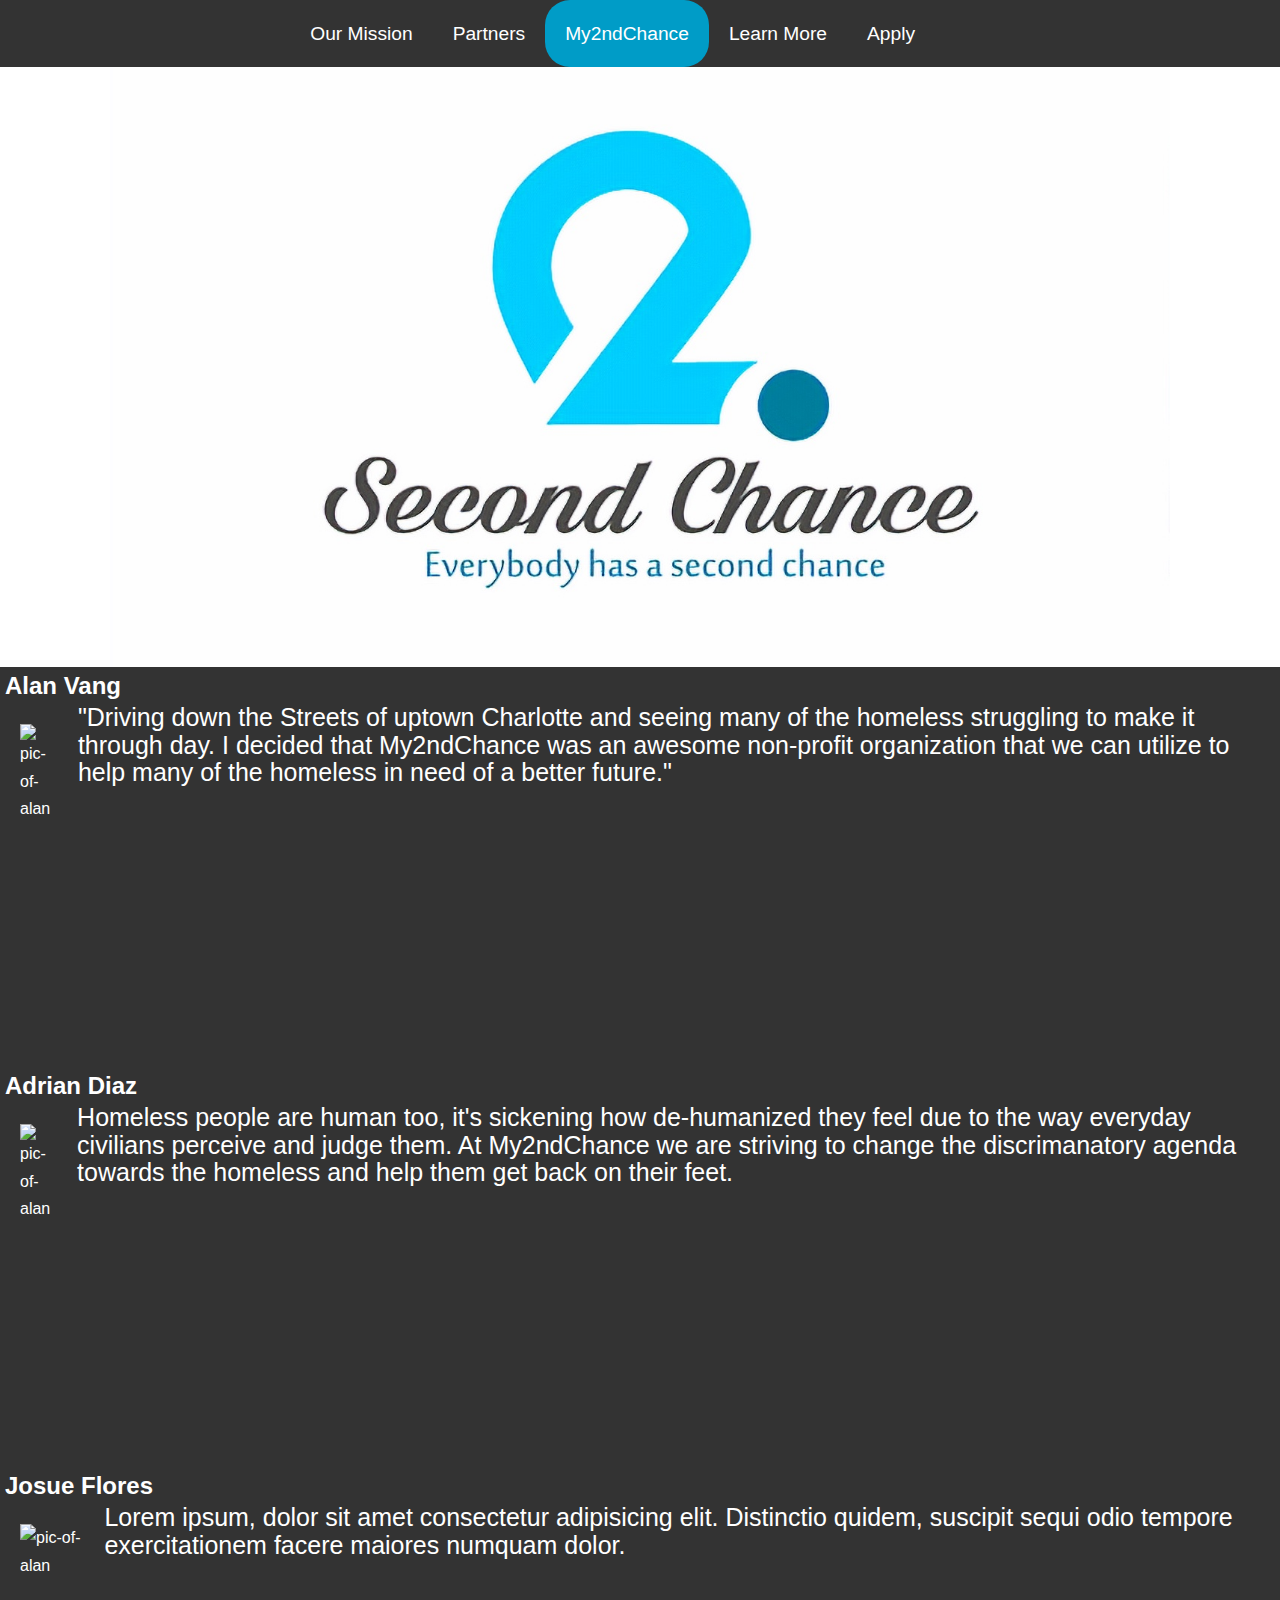
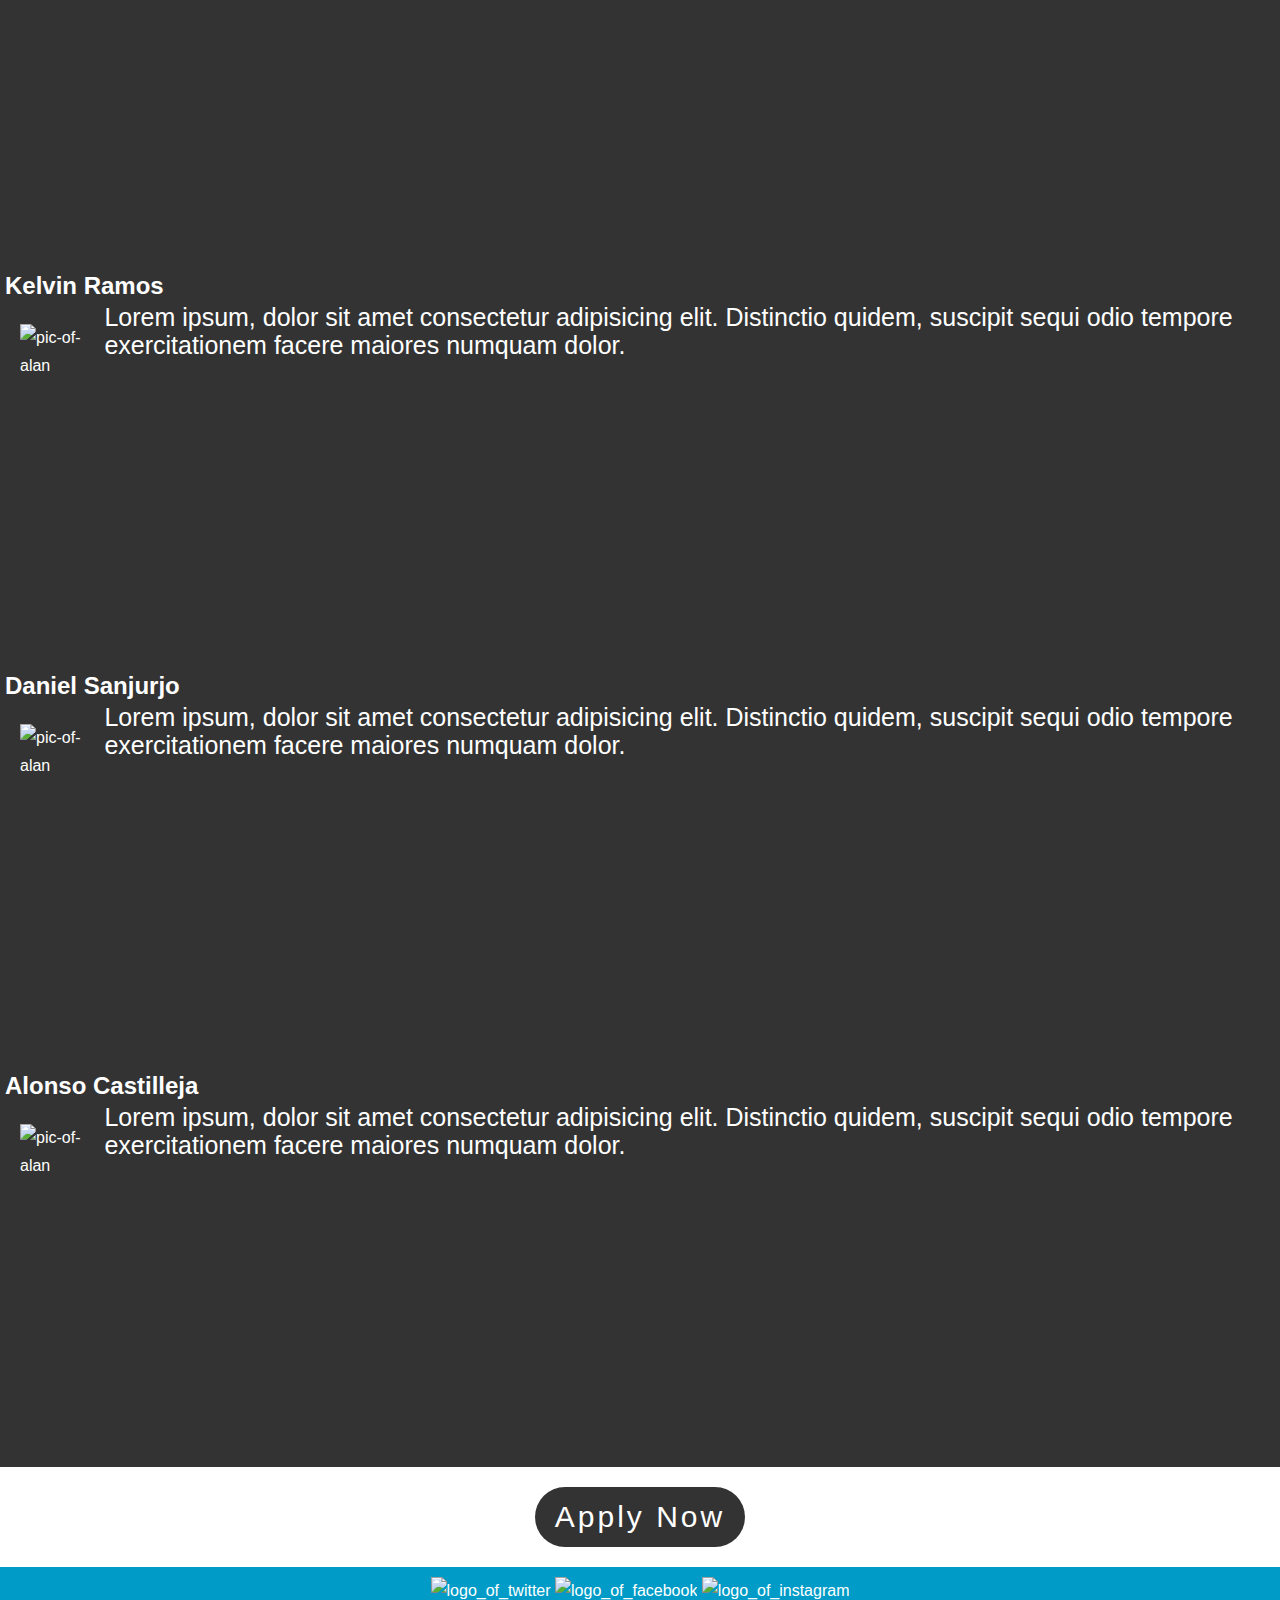
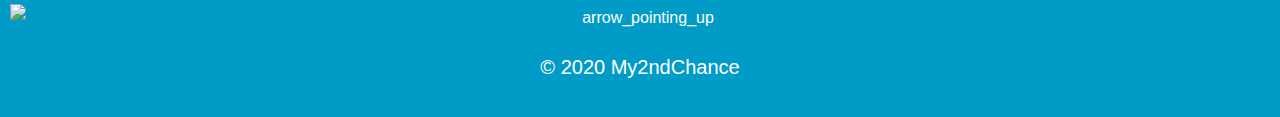
==== index.html @ 55861942 "k" ====
<!DOCTYPE html>
<html lang="en">

<head>
    <meta charset="UTF-8">
    <meta name="viewport" content="width=device-width, initial-scale=1.0">
    <meta name="description" content="the best hotel like ever">
    <meta name="keywords" content="hotel, charlotte, universe, south caroline">
    <title>Document</title>
    <link rel="stylesheet" type="text/css" href="/css/k.css">
</head>

<body>
    <header>

        <nav id="navbar">
            <div class="container">

                <ul>
                    <li><a class="nav" href="ourmission.html">Our Mission</a></li>
                    <li><a class="nav" href="partners.html">Partners</a></li>
                    <li><a class="current nav" href="index.html">My2ndChance</a></li>
                    <li><a class="nav" href="learnmore.html">Learn More</a></li>
                    <li><a class="nav" href="apply.html">Apply</a></li>
                </ul>
            </div>
        </nav>


        <div class="container">
            <div id="showcase">
                <div class="info-img"></div>
                <div class="info-content">

                </div>
            </div>
        </div>
    </header>

    <section id="home-info" class="bg-dark">
        <h2 class="alan1"> Alan Vang </h2>
        <div id="features">
        <img class="alan2" src="../img/rsz_11alan_vang_.jpg" alt="pic-of-alan">
        <p class="text">"Driving down the Streets of uptown Charlotte and seeing many of the homeless struggling to make it through day. I decided that My2ndChance was an awesome non-profit organization that we can utilize to help many of the homeless in need of a better future." </p>
    </div>
    </section>


    <section id="home-info" class="bg-dark">
        <h2 class="alan1"> Adrian Diaz </h2>
        <div id="features">
        <img class="alan2" src="../img/rsz_plsscreen_shot_2020-03-06_at_22508_pm_1.png" alt="pic-of-alan">
        <p class="text">Homeless people are human too, it's sickening how de-humanized they feel due to the way everyday civilians perceive and judge them. At My2ndChance we are striving to change the discrimanatory agenda towards the homeless and help them get back on their feet.</p>
        </div>
    </section>


    <section id="home-info" class="bg-dark">
        <h2 class="alan1"> Josue Flores </h2>
        <div id="features">
        <img class="alan2" src="../img/rsz_11alan_vang_.jpg" alt="pic-of-alan">
        <p class="text">Lorem ipsum, dolor sit amet consectetur adipisicing elit. Distinctio quidem, suscipit sequi odio
            tempore
            exercitationem facere maiores numquam dolor.</p>
        </div>
    </section>


    <section id="home-info" class="bg-dark">
        <h2 class="alan1"> Kelvin Ramos </h2>
        <div id="features">
        <img class="alan2" src="../img/rsz_11alan_vang_.jpg" alt="pic-of-alan">
        <p class="text">Lorem ipsum, dolor sit amet consectetur adipisicing elit. Distinctio quidem, suscipit sequi odio
            tempore
            exercitationem facere maiores numquam dolor.</p>
        </div>
    </section>


    <section id="home-info" class="bg-dark">
        <h2 class="alan1"> Daniel Sanjurjo </h2>
        <div id="features">
        <img class="alan2" src="../img/rsz_11alan_vang_.jpg" alt="pic-of-alan">
        <p class="text">Lorem ipsum, dolor sit amet consectetur adipisicing elit. Distinctio quidem, suscipit sequi odio
            tempore
            exercitationem facere maiores numquam dolor.</p>
        </div>
    </section>


    <section id="home-info" class="bg-dark">
        <h2 class="alan1"> Alonso Castilleja </h2>
        <div id="features">
        <img class="alan2" src="../img/rsz_11alan_vang_.jpg" alt="pic-of-alan">
        <p class="text">Lorem ipsum, dolor sit amet consectetur adipisicing elit. Distinctio quidem, suscipit sequi odio
            tempore
            exercitationem facere maiores numquam dolor.</p>
        </div>
    </section>
    <div class="applybtn">
        <a href="Apply.html"><button class="apply-button">Apply Now</button></a>
        </div>
    <div class="clr"></div>
    <footer>
        <a href="https://twitter.com/cityofseattle?lang=en" target="_blank" rel="noopener"><img class="logos" src="https://image.flaticon.com/icons/svg/1384/1384049.svg" alt="logo_of_twitter"></a>
        <a href="https://www.facebook.com/cityofseattlegov/" target="_blank" rel="noopener"><img class="logos" src="https://image.flaticon.com/icons/svg/254/254390.svg" alt="logo_of_facebook"></a>
        <a href="https://www.instagram.com/seattle.city/?hl=en" target="_blank" rel="noopener"><img class="logos" src="https://image.flaticon.com/icons/svg/254/254393.svg" alt="logo_of_instagram"></a>
        <a href="#"><img class="arrow" src="https://image.flaticon.com/icons/svg/2489/2489223.svg" alt="arrow_pointing_up" rel="noopener"></a>
        <p class="copyright">&copy; 2020 My2ndChance</p>
  </footer>
</body>

</html>
---- css/k.css ----
/* CSS reset */
* {
    margin: 0;
    padding: 0;
    box-sizing: border-box;
}
/* Utility class */
.container {
    margin: auto;
    max-width: 1100px;
    overflow: auto;
    padding: 0 20px;
}

.lead {
    font-size: 25px;
    color: #333;
}

.btn {
    display: inline-block;
    font-size: 18px;
    color: #fff;
    background: #333;
    padding: 13px 20px;
    border: none;
    cursor: pointer;
    border-radius: 1.3em;
}

.btn:hover {
    background: rgb(0, 153, 255);
    color: #333;
    border-radius: 1.3em;
}



.bg-dark {
    background: #333;
    color: #fff;
}

.clr {
    clear: both;
}

/* Main styling */
body {
    font-family: 'Segoe UI', Tahoma, Geneva, verdana, sans-serif;
    line-height: 1.7em;
}
a {
    color: rgb(255, 255, 255);
    text-decoration: none;
}

.nav {
    font-size: 1.2rem;
}

#navbar {
    background: #333;
    color: rgb(0, 156, 199);
    overflow: auto;
}

#navbar a {
    color: #fff;
}

#navbar h1 {
    float: left;
    padding: 20px;
}

#navbar ul{
    list-style: none;
    float: right;
    padding-right: 235px;
}

#navbar ul li {
    float: left;
}

#navbar ul li a {
    display: block;
    padding: 20px;
    text-align: center;
    color: #fff;
}
/* Cre */
#navbar ul li a:hover,
#navbar ul li a.current {
    background: rgb(0, 156, 199);
    color: #fff;
    border-radius: 1.3em;
}

.nd {
    float: right;
}

/* showcase */
#showcase {
    background: url('../img/BRALOGO17_upscaled_image_x2.jpg') no-repeat center center/cover;
    height: 600px;
    width: 100%;
    float: left;
   
}

#showcase .showcase-content {
    color: #333;
    text-align: center;
    padding-left: 170px;
}

#showcase .showcase-content h1 {
    font-size: 60px;
    line-height: 1.2em;
    color: #333;
}

#showcase .showcase-content p {
    padding-bottom: 20px;
    line-height: 1.7em;
}

/* home info  */

#home-info {
    height: 400px;
}
#home-info2 {
    height: 400px;

}
#features{
    display: flex;
}
.alan1{
    padding: 5px;
}
.alan2 {
    padding: 20px;
}

.text {
    font-size: 25px;
    color: #fff;
    float: right;
}
.text2 {
    color: #333;
    font-size: x-large;
}

.text2 {
    z-index: 2;
    padding-bottom: 20px;
}

#home-info .info-content p {
    padding-bottom: 20px;
}

/* features  */


.applybtn{
    text-align-last: center;
    padding: 20PX;
}
.apply-button {
    display: inline-block;
    font-size: 30px;
    color: #fff;
    background: #333;
    padding: 13px 20px;
    border: none;
    cursor: pointer;
    border-radius: 1.2em;
    letter-spacing: .1em;
}

.apply-button:hover {
    background: rgb(0, 156, 199);
    color: #333;
    border-radius: 1.2em;
}
.apply-button:active,
.apply-button:focus
{
border: none;
outline:none;
}
/* footer */

footer {
    text-align:center;
    background-color: rgb(0, 156, 199);
    height:150px; 
    padding: 10px;
  }
  
  .logos {
    height: 50px;
  }
  
  .arrow {
    height: 50px;
    display: block; /* to separate it from an auto inline, and makes it go down to next line*/
    margin: 0 auto; /* centers image */
  }
  .copyright {
    color: #fff;
    font-size: 20px;
  }
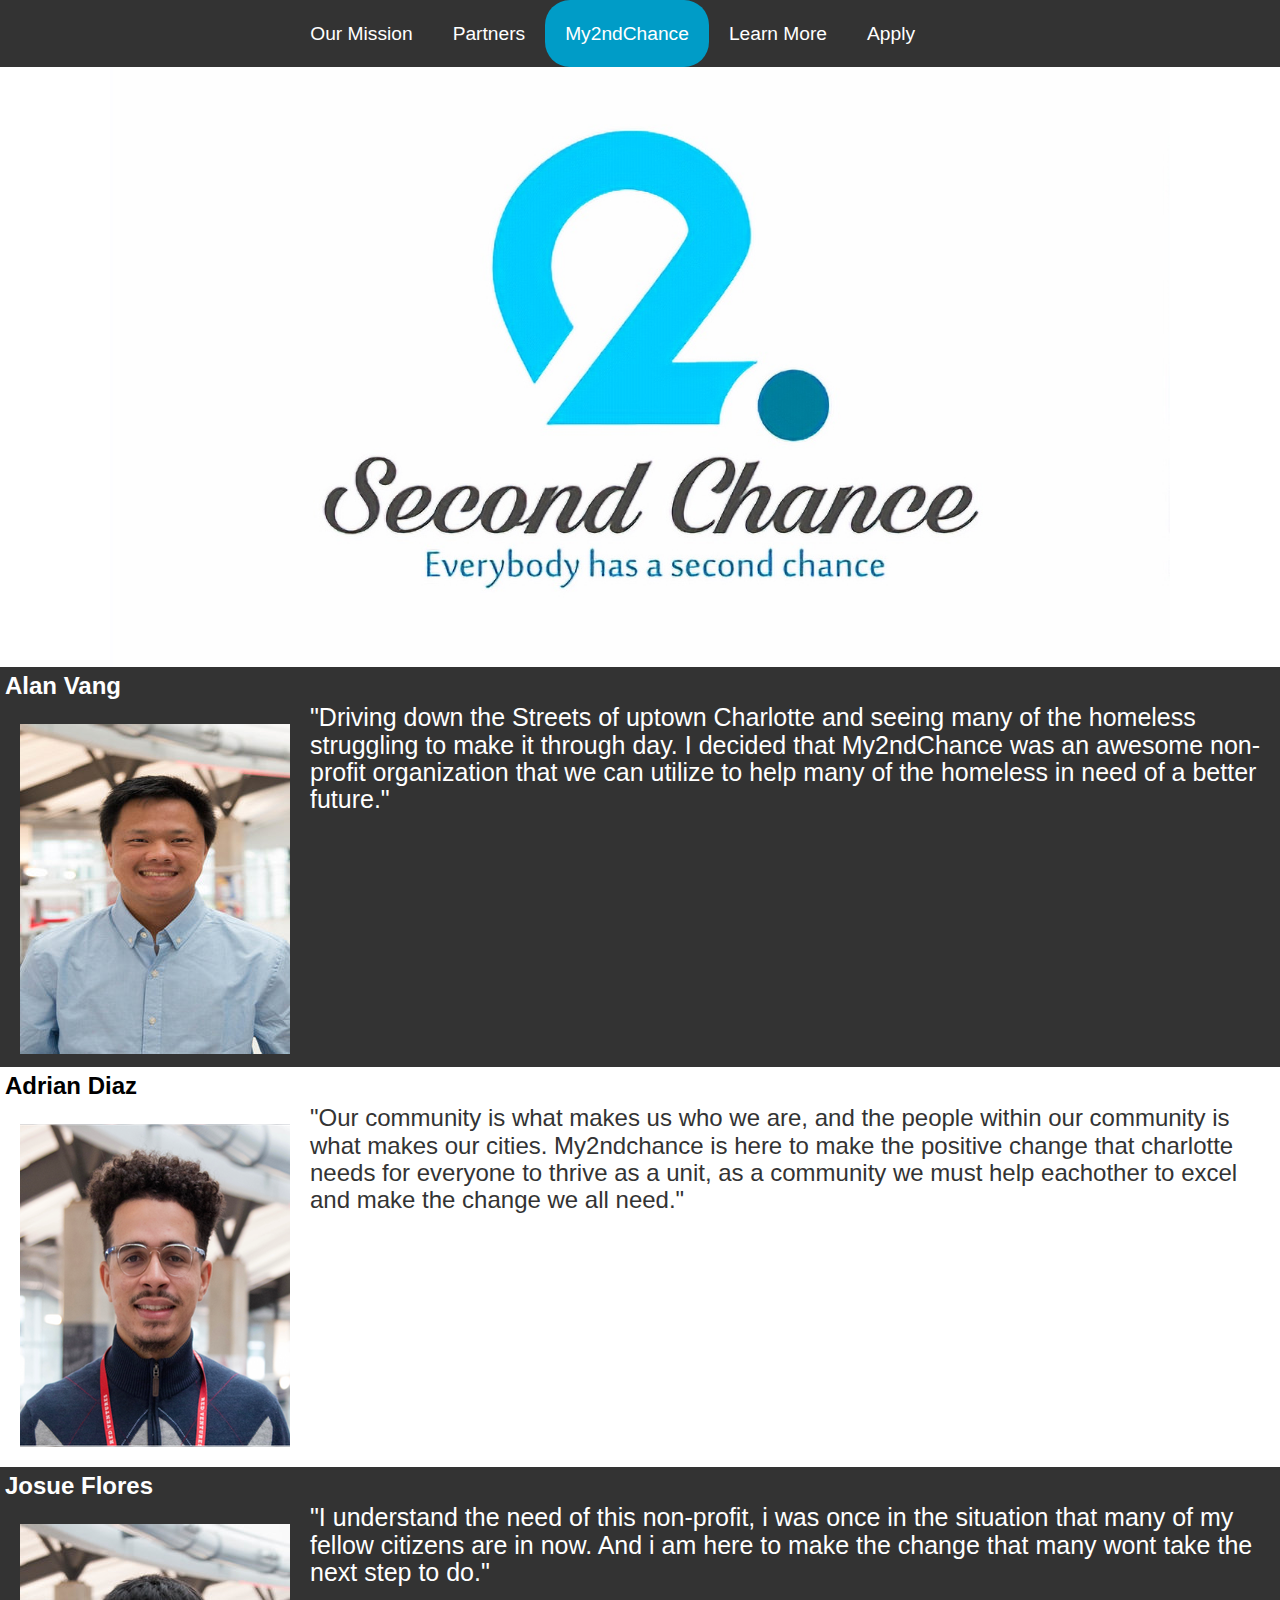
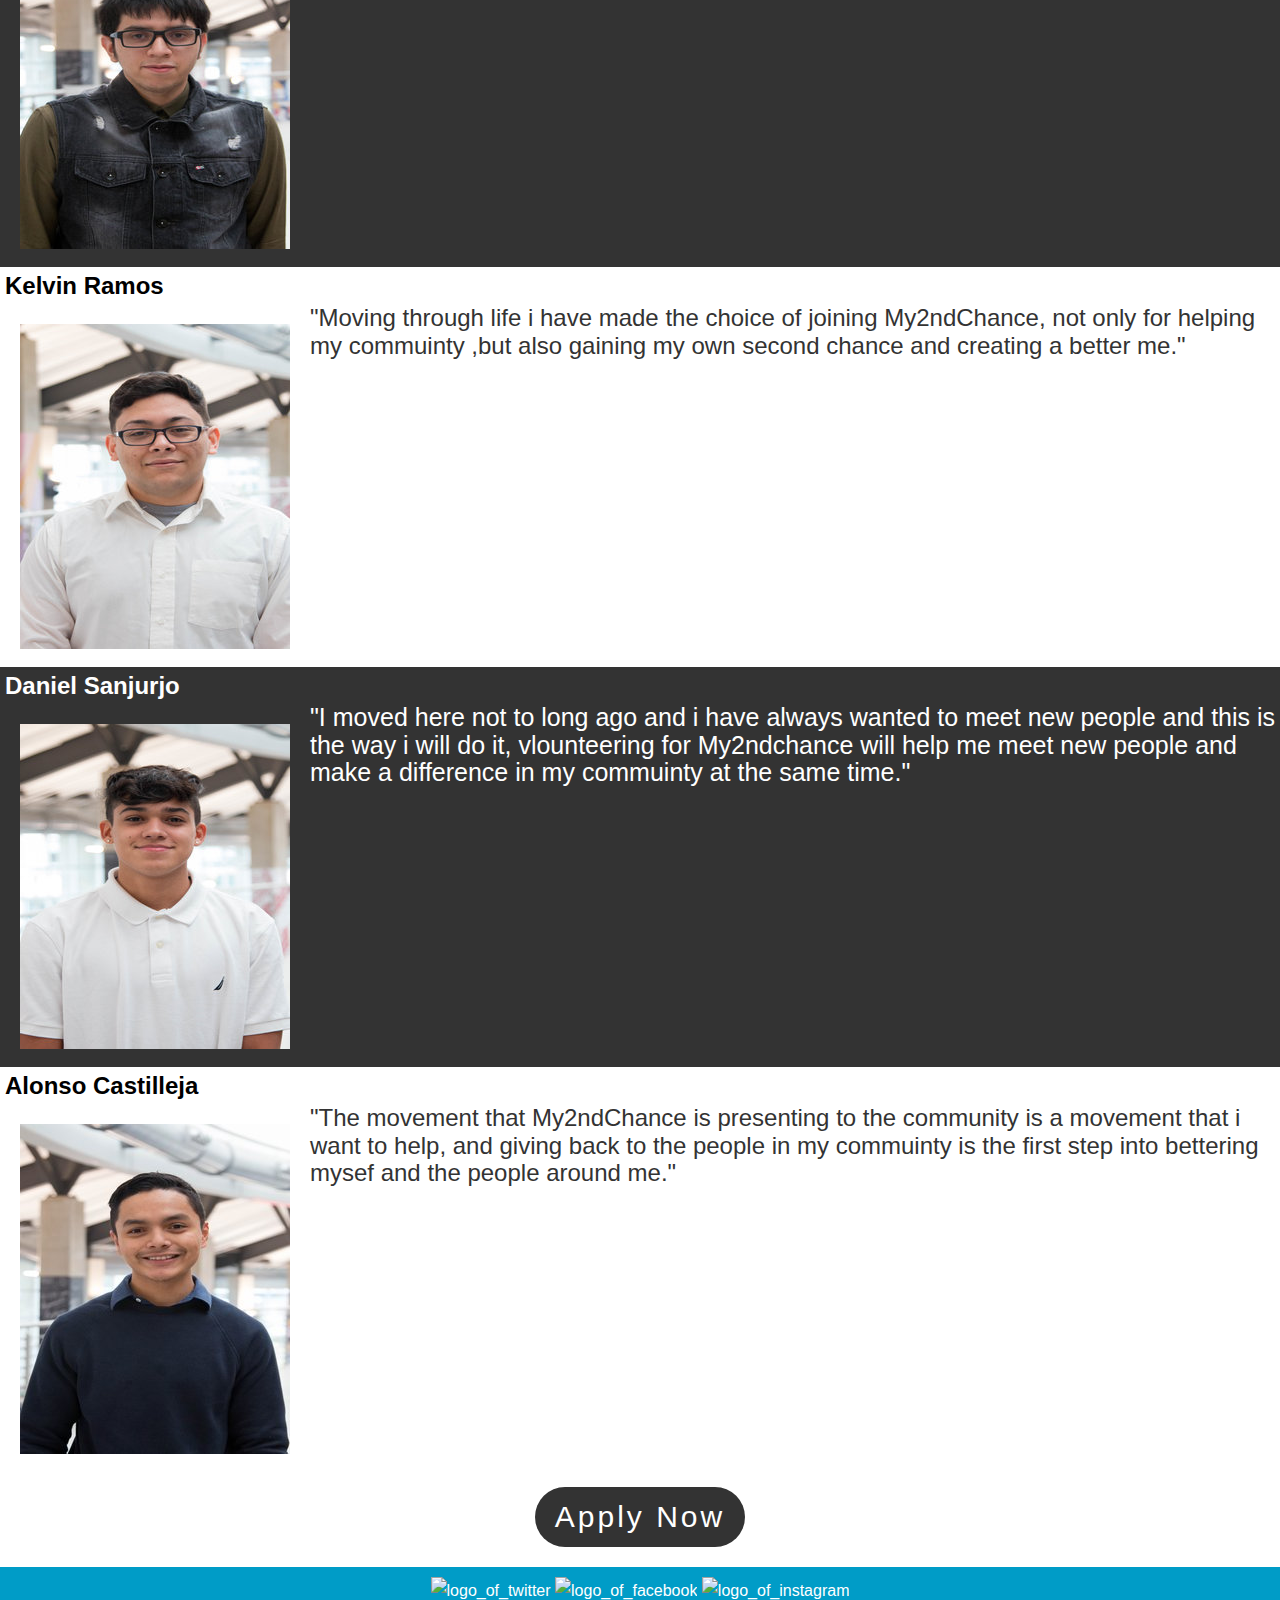
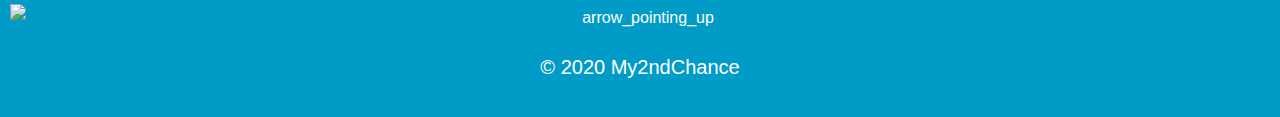
==== commit c065bb54: "k" ====
--- a/index.html
+++ b/index.html
@@ -15,7 +15,6 @@
 
         <nav id="navbar">
             <div class="container">
-
                 <ul>
                     <li><a class="nav" href="ourmission.html">Our Mission</a></li>
                     <li><a class="nav" href="partners.html">Partners</a></li>
@@ -25,8 +24,6 @@
                 </ul>
             </div>
         </nav>
-
-
         <div class="container">
             <div id="showcase">
                 <div class="info-img"></div>
@@ -40,17 +37,17 @@
     <section id="home-info" class="bg-dark">
         <h2 class="alan1"> Alan Vang </h2>
         <div id="features">
-        <img class="alan2" src="../img/rsz_11alan_vang_.jpg" alt="pic-of-alan">
+        <img class="alan2" src="../img/rsz_alan_vang_.jpg" alt="pic-of-alan">
         <p class="text">"Driving down the Streets of uptown Charlotte and seeing many of the homeless struggling to make it through day. I decided that My2ndChance was an awesome non-profit organization that we can utilize to help many of the homeless in need of a better future." </p>
     </div>
     </section>
 
 
-    <section id="home-info" class="bg-dark">
+    <section id="home-info2" class="bg-dark2">
         <h2 class="alan1"> Adrian Diaz </h2>
         <div id="features">
-        <img class="alan2" src="../img/rsz_plsscreen_shot_2020-03-06_at_22508_pm_1.png" alt="pic-of-alan">
-        <p class="text">Homeless people are human too, it's sickening how de-humanized they feel due to the way everyday civilians perceive and judge them. At My2ndChance we are striving to change the discrimanatory agenda towards the homeless and help them get back on their feet.</p>
+        <img class="alan2" src="../img/rsz_screen_shot_2020-03-06_at_22508_pm_1.png" alt="pic-of-alan">
+        <p class="text2">"Our community is what makes us who we are, and the people within our community is what makes our cities. My2ndchance is here to make the positive change that charlotte needs for everyone to thrive as a unit, as a community we must help eachother to excel and make the change we all need."</p>
         </div>
     </section>
 
@@ -58,21 +55,17 @@
     <section id="home-info" class="bg-dark">
         <h2 class="alan1"> Josue Flores </h2>
         <div id="features">
-        <img class="alan2" src="../img/rsz_11alan_vang_.jpg" alt="pic-of-alan">
-        <p class="text">Lorem ipsum, dolor sit amet consectetur adipisicing elit. Distinctio quidem, suscipit sequi odio
-            tempore
-            exercitationem facere maiores numquam dolor.</p>
+        <img class="alan2" src="../img/rsz_6josue_flores.jpg" alt="pic-of-alan">
+        <p class="text">"I understand the need of this non-profit, i was once in the situation that many of my fellow citizens are in now. And i am here to make the change that many wont take the next step to do."</p>
         </div>
     </section>
 
 
-    <section id="home-info" class="bg-dark">
+    <section id="home-info" class="bg-dark2">
         <h2 class="alan1"> Kelvin Ramos </h2>
         <div id="features">
-        <img class="alan2" src="../img/rsz_11alan_vang_.jpg" alt="pic-of-alan">
-        <p class="text">Lorem ipsum, dolor sit amet consectetur adipisicing elit. Distinctio quidem, suscipit sequi odio
-            tempore
-            exercitationem facere maiores numquam dolor.</p>
+        <img class="alan2" src="../img/rsz_kelvin_ramos-_benitez.jpg" alt="pic-of-alan">
+        <p class="text2">"Moving through life i have made the choice of joining My2ndChance, not only for helping my commuinty ,but also gaining my own second chance and creating a better me." </p>
         </div>
     </section>
 
@@ -80,25 +73,23 @@
     <section id="home-info" class="bg-dark">
         <h2 class="alan1"> Daniel Sanjurjo </h2>
         <div id="features">
-        <img class="alan2" src="../img/rsz_11alan_vang_.jpg" alt="pic-of-alan">
-        <p class="text">Lorem ipsum, dolor sit amet consectetur adipisicing elit. Distinctio quidem, suscipit sequi odio
-            tempore
-            exercitationem facere maiores numquam dolor.</p>
+        <img class="alan2" src="../img/rsz_louis_sanjurjo.jpg" alt="pic-of-alan">
+        <p class="text">"I moved here not to long ago and i have always wanted to meet new people and this is the way i will do it, vlounteering for My2ndchance will help me meet new people and make a difference in my commuinty at the same time."</p>
         </div>
     </section>
 
 
-    <section id="home-info" class="bg-dark">
+    <section id="home-info" class="bg-dark2">
         <h2 class="alan1"> Alonso Castilleja </h2>
         <div id="features">
-        <img class="alan2" src="../img/rsz_11alan_vang_.jpg" alt="pic-of-alan">
-        <p class="text">Lorem ipsum, dolor sit amet consectetur adipisicing elit. Distinctio quidem, suscipit sequi odio
-            tempore
-            exercitationem facere maiores numquam dolor.</p>
+        <img class="alan2" src="../img/rsz_image_from_ios.jpg" alt="pic-of-alan">
+        <p class="text2">"The movement that My2ndChance is presenting to the community is a movement that i want to help, and giving back to the people in my commuinty is the first step into bettering mysef and the people around me." </p>
         </div>
     </section>
     <div class="applybtn">
-        <a href="Apply.html"><button class="apply-button">Apply Now</button></a>
+        <a href="Apply.html">
+            <button class="apply-button">Apply Now</button>
+            </a>
         </div>
     <div class="clr"></div>
     <footer>
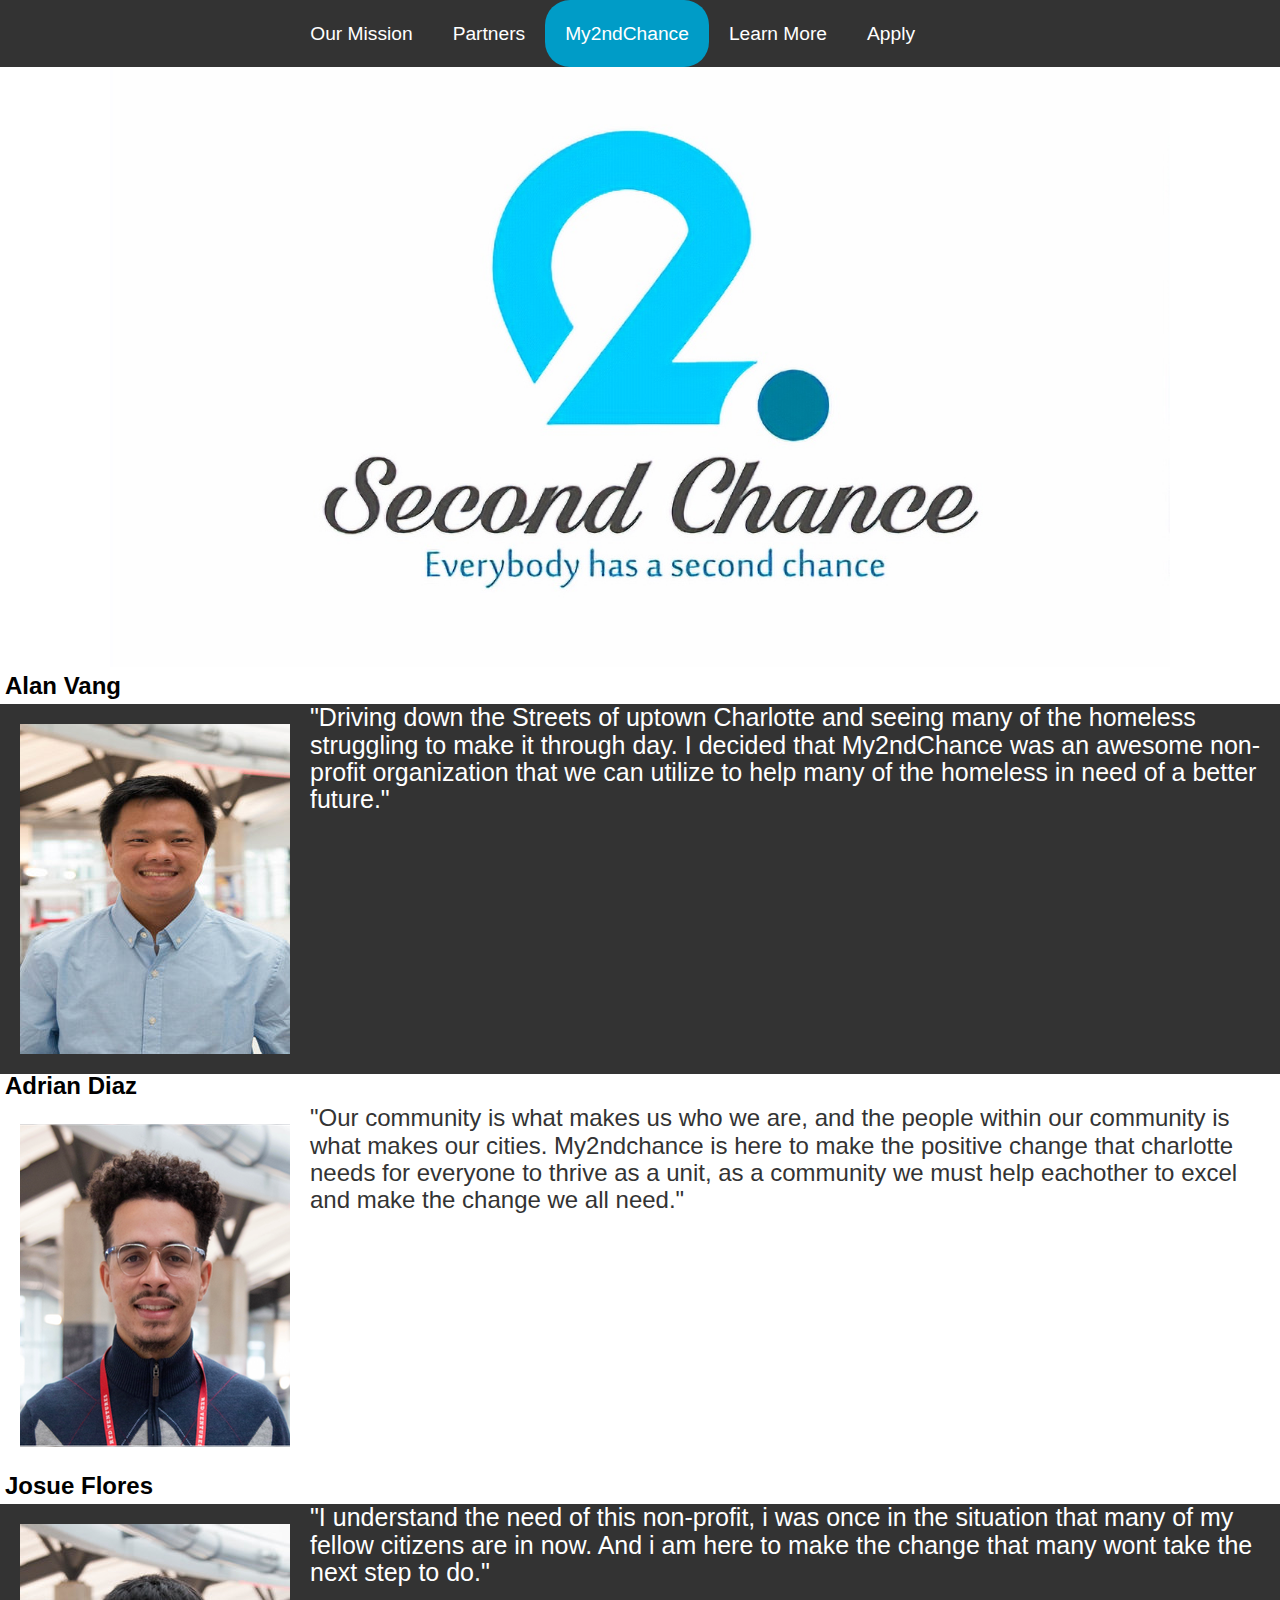
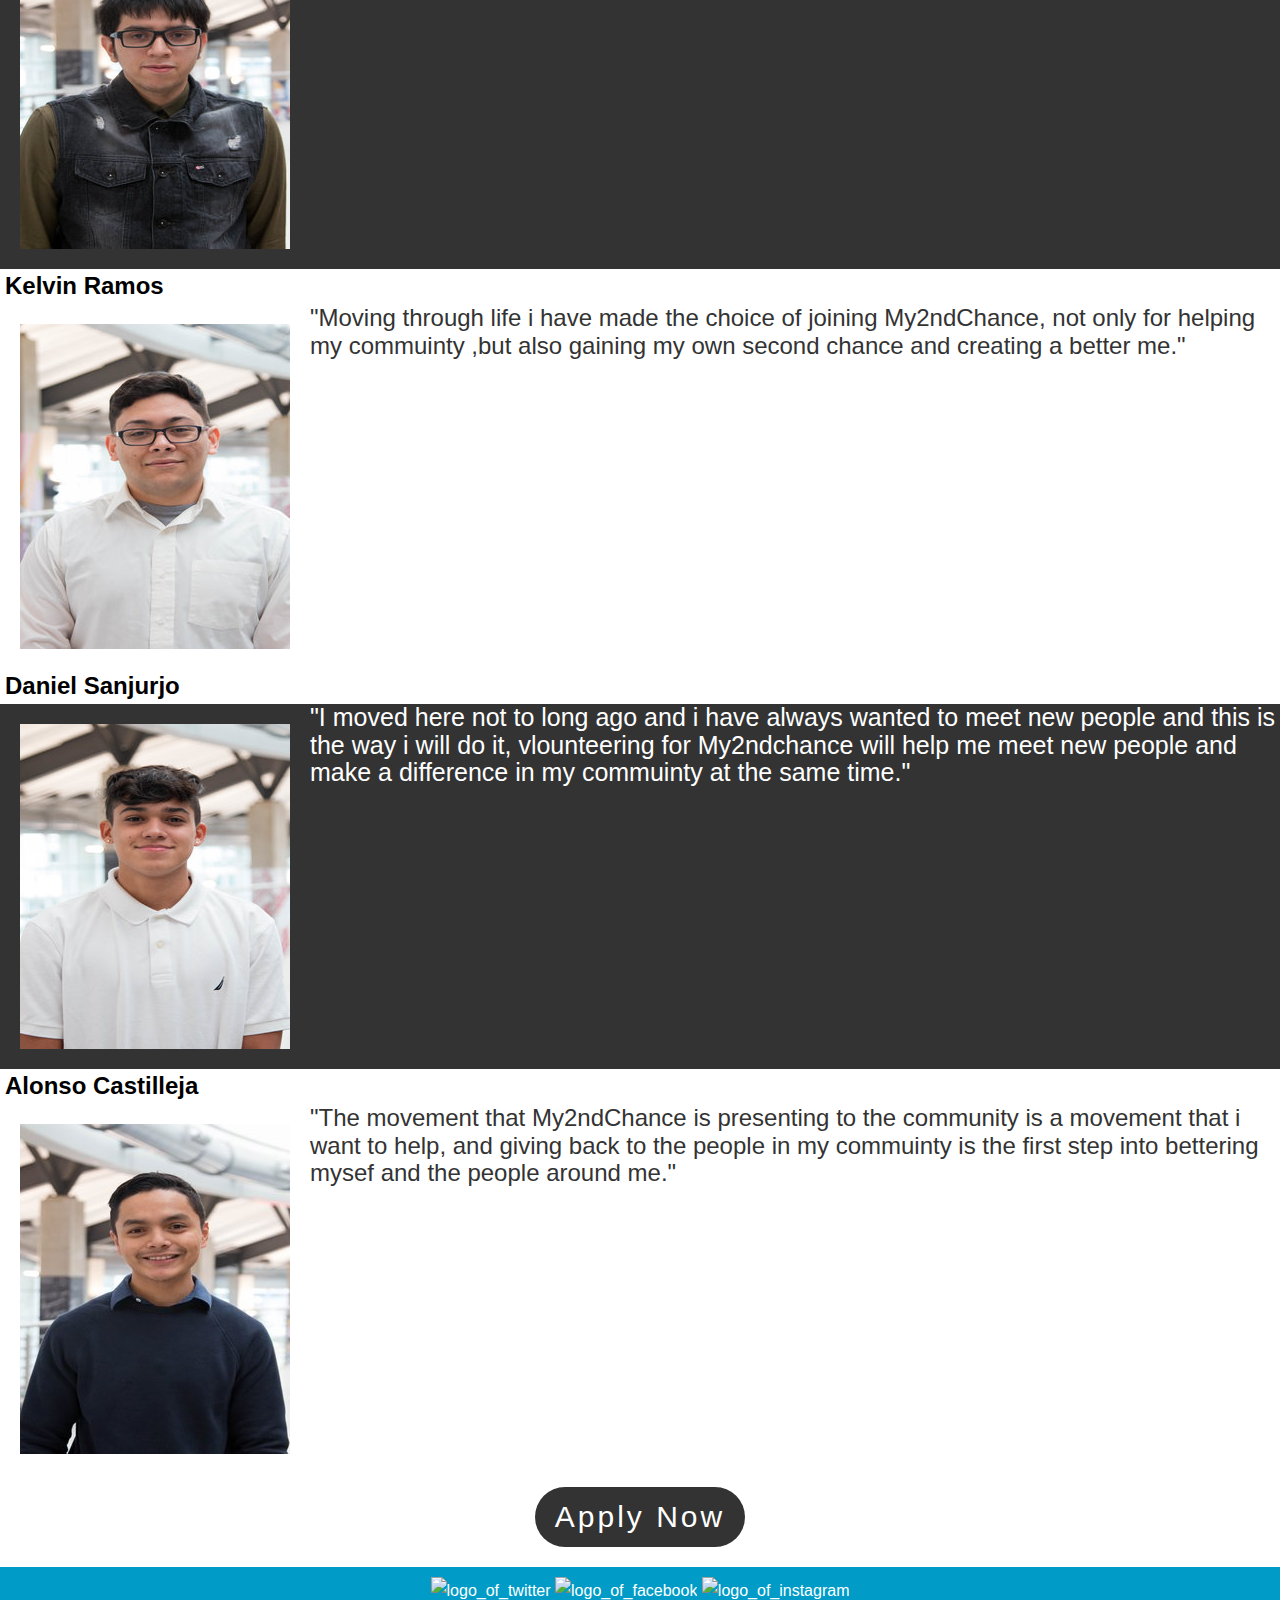
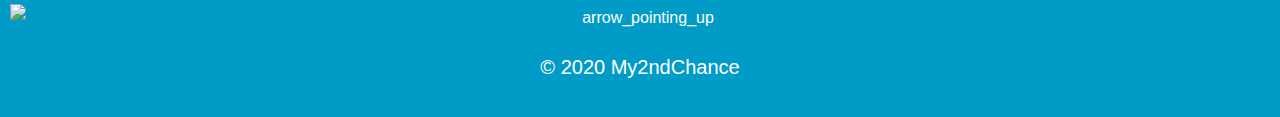
==== commit 6f564038: "fuyy" ====
--- a/index.html
+++ b/index.html
@@ -34,62 +34,60 @@
         </div>
     </header>
 
-    <section id="home-info" class="bg-dark">
+    <section class="home-info">
         <h2 class="alan1"> Alan Vang </h2>
-        <div id="features">
+        <div class="features2">
         <img class="alan2" src="../img/rsz_alan_vang_.jpg" alt="pic-of-alan">
         <p class="text">"Driving down the Streets of uptown Charlotte and seeing many of the homeless struggling to make it through day. I decided that My2ndChance was an awesome non-profit organization that we can utilize to help many of the homeless in need of a better future." </p>
     </div>
     </section>
 
 
-    <section id="home-info2" class="bg-dark2">
+    <section class="home-info">
         <h2 class="alan1"> Adrian Diaz </h2>
-        <div id="features">
+        <div class="features">
         <img class="alan2" src="../img/rsz_screen_shot_2020-03-06_at_22508_pm_1.png" alt="pic-of-alan">
         <p class="text2">"Our community is what makes us who we are, and the people within our community is what makes our cities. My2ndchance is here to make the positive change that charlotte needs for everyone to thrive as a unit, as a community we must help eachother to excel and make the change we all need."</p>
         </div>
     </section>
 
 
-    <section id="home-info" class="bg-dark">
+    <section class="home-info">
         <h2 class="alan1"> Josue Flores </h2>
-        <div id="features">
+        <div class="features2">
         <img class="alan2" src="../img/rsz_6josue_flores.jpg" alt="pic-of-alan">
         <p class="text">"I understand the need of this non-profit, i was once in the situation that many of my fellow citizens are in now. And i am here to make the change that many wont take the next step to do."</p>
         </div>
     </section>
 
 
-    <section id="home-info" class="bg-dark2">
+    <section class="home-info">
         <h2 class="alan1"> Kelvin Ramos </h2>
-        <div id="features">
+        <div class="features">
         <img class="alan2" src="../img/rsz_kelvin_ramos-_benitez.jpg" alt="pic-of-alan">
         <p class="text2">"Moving through life i have made the choice of joining My2ndChance, not only for helping my commuinty ,but also gaining my own second chance and creating a better me." </p>
         </div>
     </section>
 
 
-    <section id="home-info" class="bg-dark">
+    <section class="home-info">
         <h2 class="alan1"> Daniel Sanjurjo </h2>
-        <div id="features">
+        <div class="features2">
         <img class="alan2" src="../img/rsz_louis_sanjurjo.jpg" alt="pic-of-alan">
         <p class="text">"I moved here not to long ago and i have always wanted to meet new people and this is the way i will do it, vlounteering for My2ndchance will help me meet new people and make a difference in my commuinty at the same time."</p>
         </div>
     </section>
 
 
-    <section id="home-info" class="bg-dark2">
+    <section class="home-info">
         <h2 class="alan1"> Alonso Castilleja </h2>
-        <div id="features">
+        <div class="features">
         <img class="alan2" src="../img/rsz_image_from_ios.jpg" alt="pic-of-alan">
         <p class="text2">"The movement that My2ndChance is presenting to the community is a movement that i want to help, and giving back to the people in my commuinty is the first step into bettering mysef and the people around me." </p>
         </div>
     </section>
     <div class="applybtn">
-        <a href="Apply.html">
-            <button class="apply-button">Apply Now</button>
-            </a>
+        <a href="Apply.html"><button class="apply-button">Apply Now</button></a>
         </div>
     <div class="clr"></div>
     <footer>
--- a/css/k.css
+++ b/css/k.css
@@ -32,13 +32,6 @@
     background: rgb(0, 153, 255);
     color: #333;
     border-radius: 1.3em;
-}
-
-
-
-.bg-dark {
-    background: #333;
-    color: #fff;
 }
 
 .clr {
@@ -130,16 +123,18 @@
 
 /* home info  */
 
-#home-info {
+.home-info {
     height: 400px;
 }
-#home-info2 {
-    height: 400px;
-
-}
-#features{
+
+.features{
     display: flex;
 }
+.features2 {
+    display: flex;
+    background-color: #333;
+}
+
 .alan1{
     padding: 5px;
 }
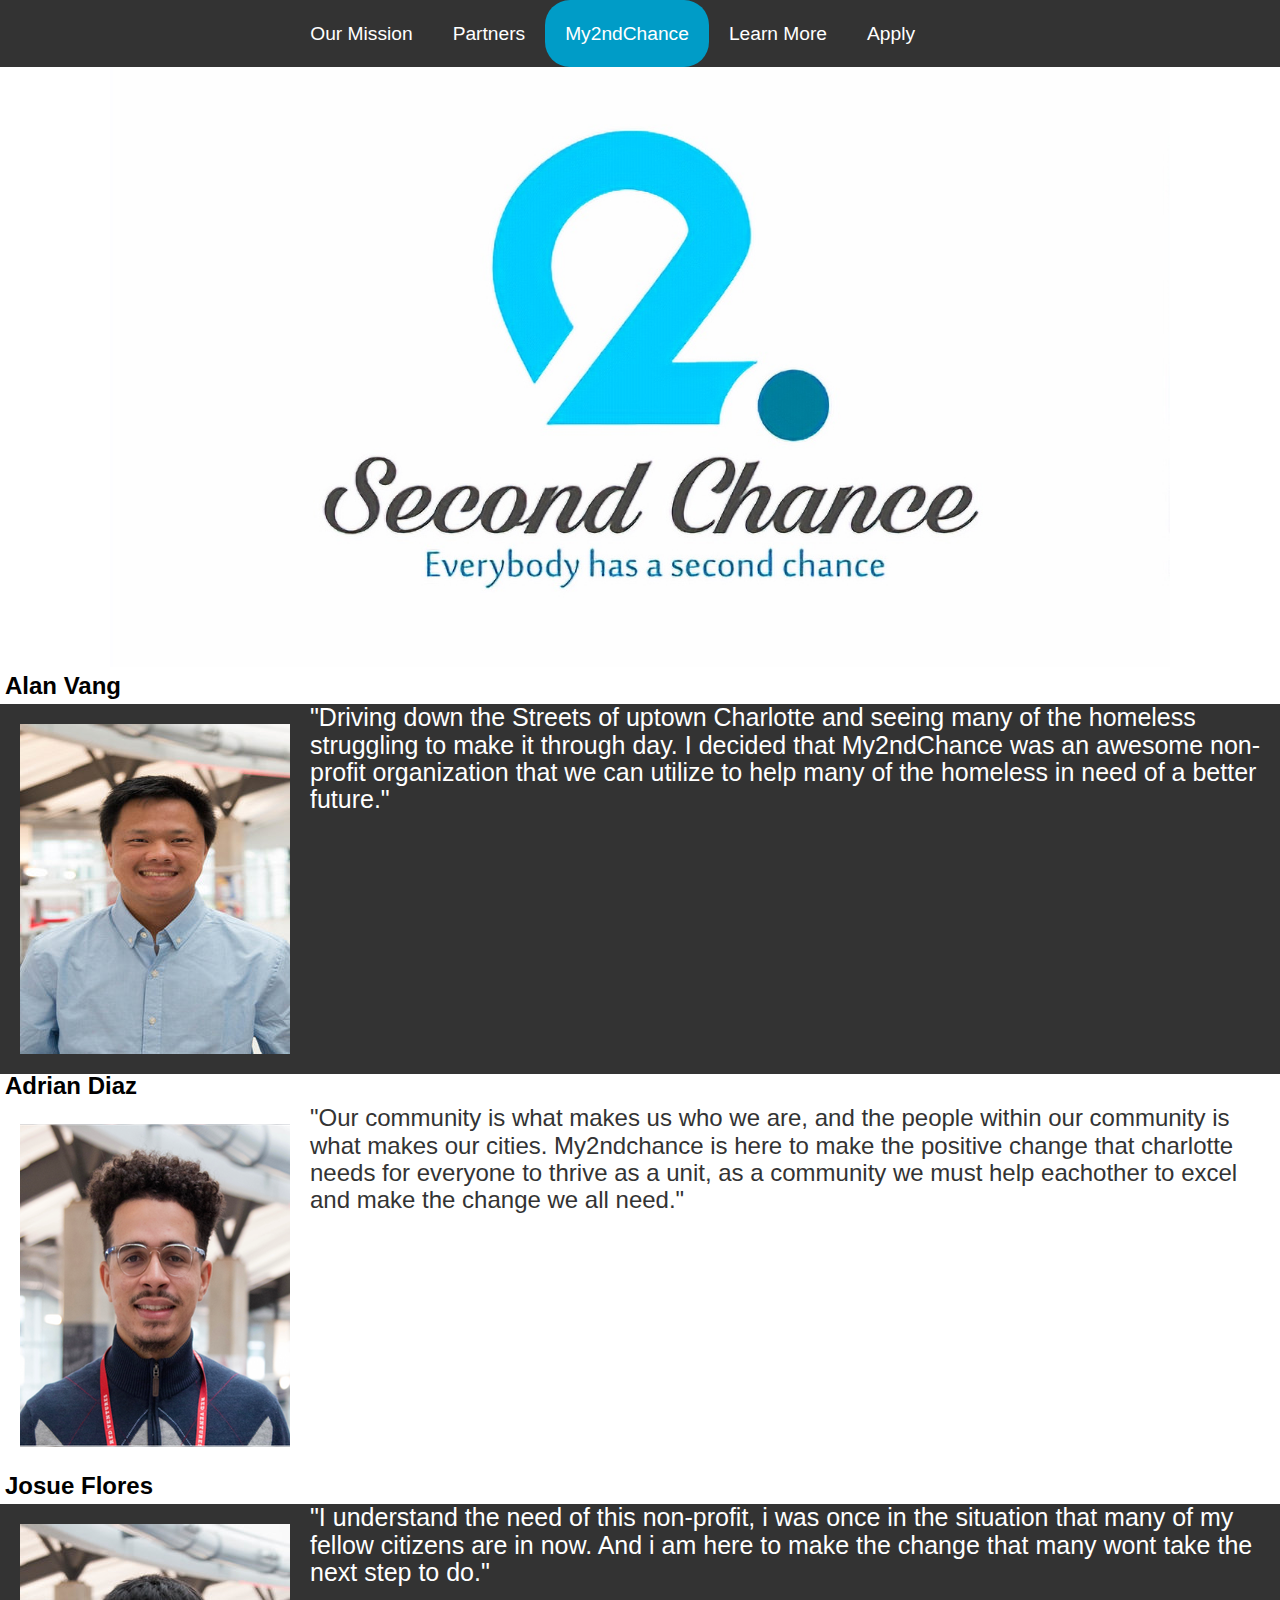
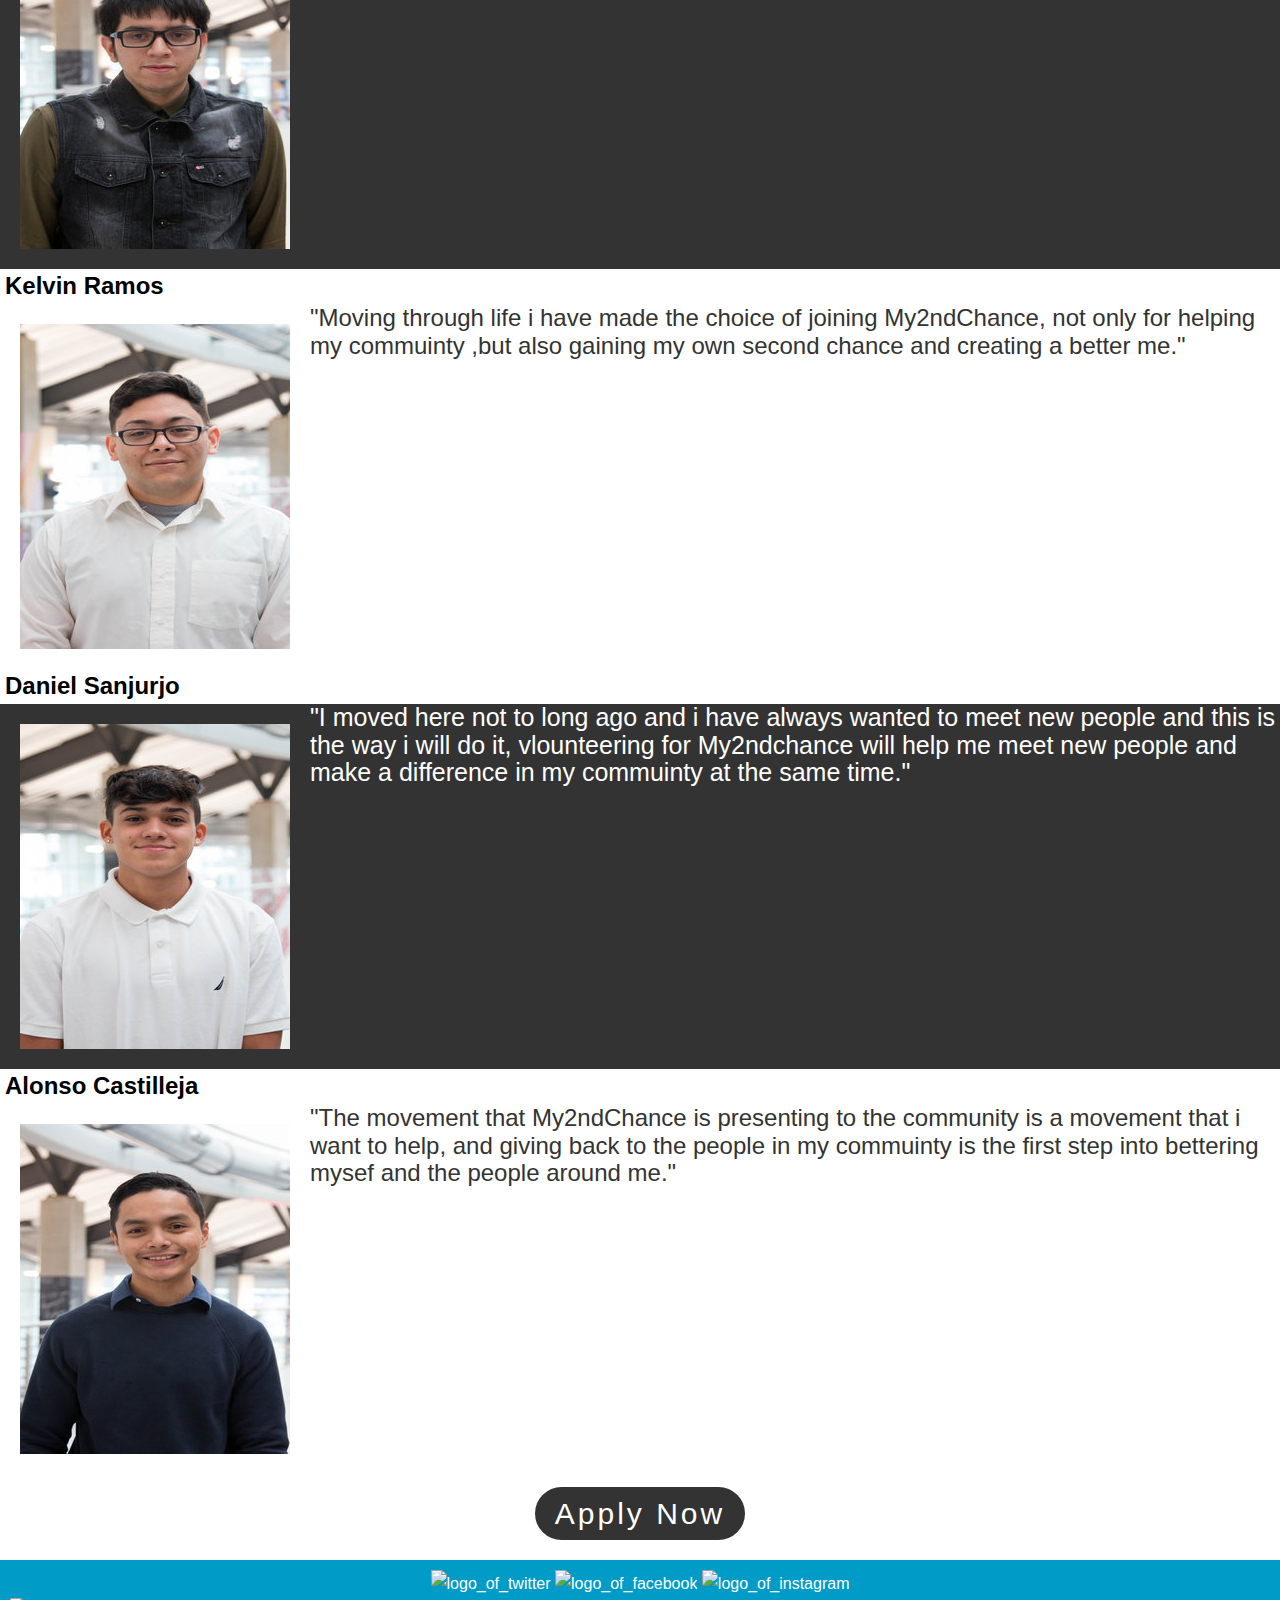
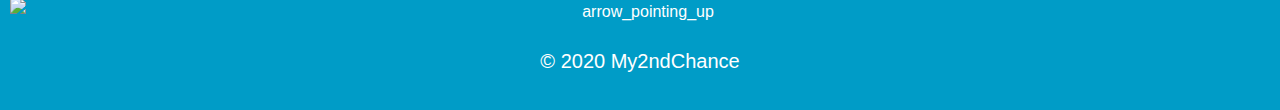
==== commit b6cb24ea: "jjk" ====
--- a/index.html
+++ b/index.html
@@ -87,8 +87,8 @@
         </div>
     </section>
     <div class="applybtn">
-        <a href="Apply.html"><button class="apply-button">Apply Now</button></a>
-        </div>
+        <a class="apply-button" href=Apply.html>Apply Now</a>
+    </div>
     <div class="clr"></div>
     <footer>
         <a href="https://twitter.com/cityofseattle?lang=en" target="_blank" rel="noopener"><img class="logos" src="https://image.flaticon.com/icons/svg/1384/1384049.svg" alt="logo_of_twitter"></a>
